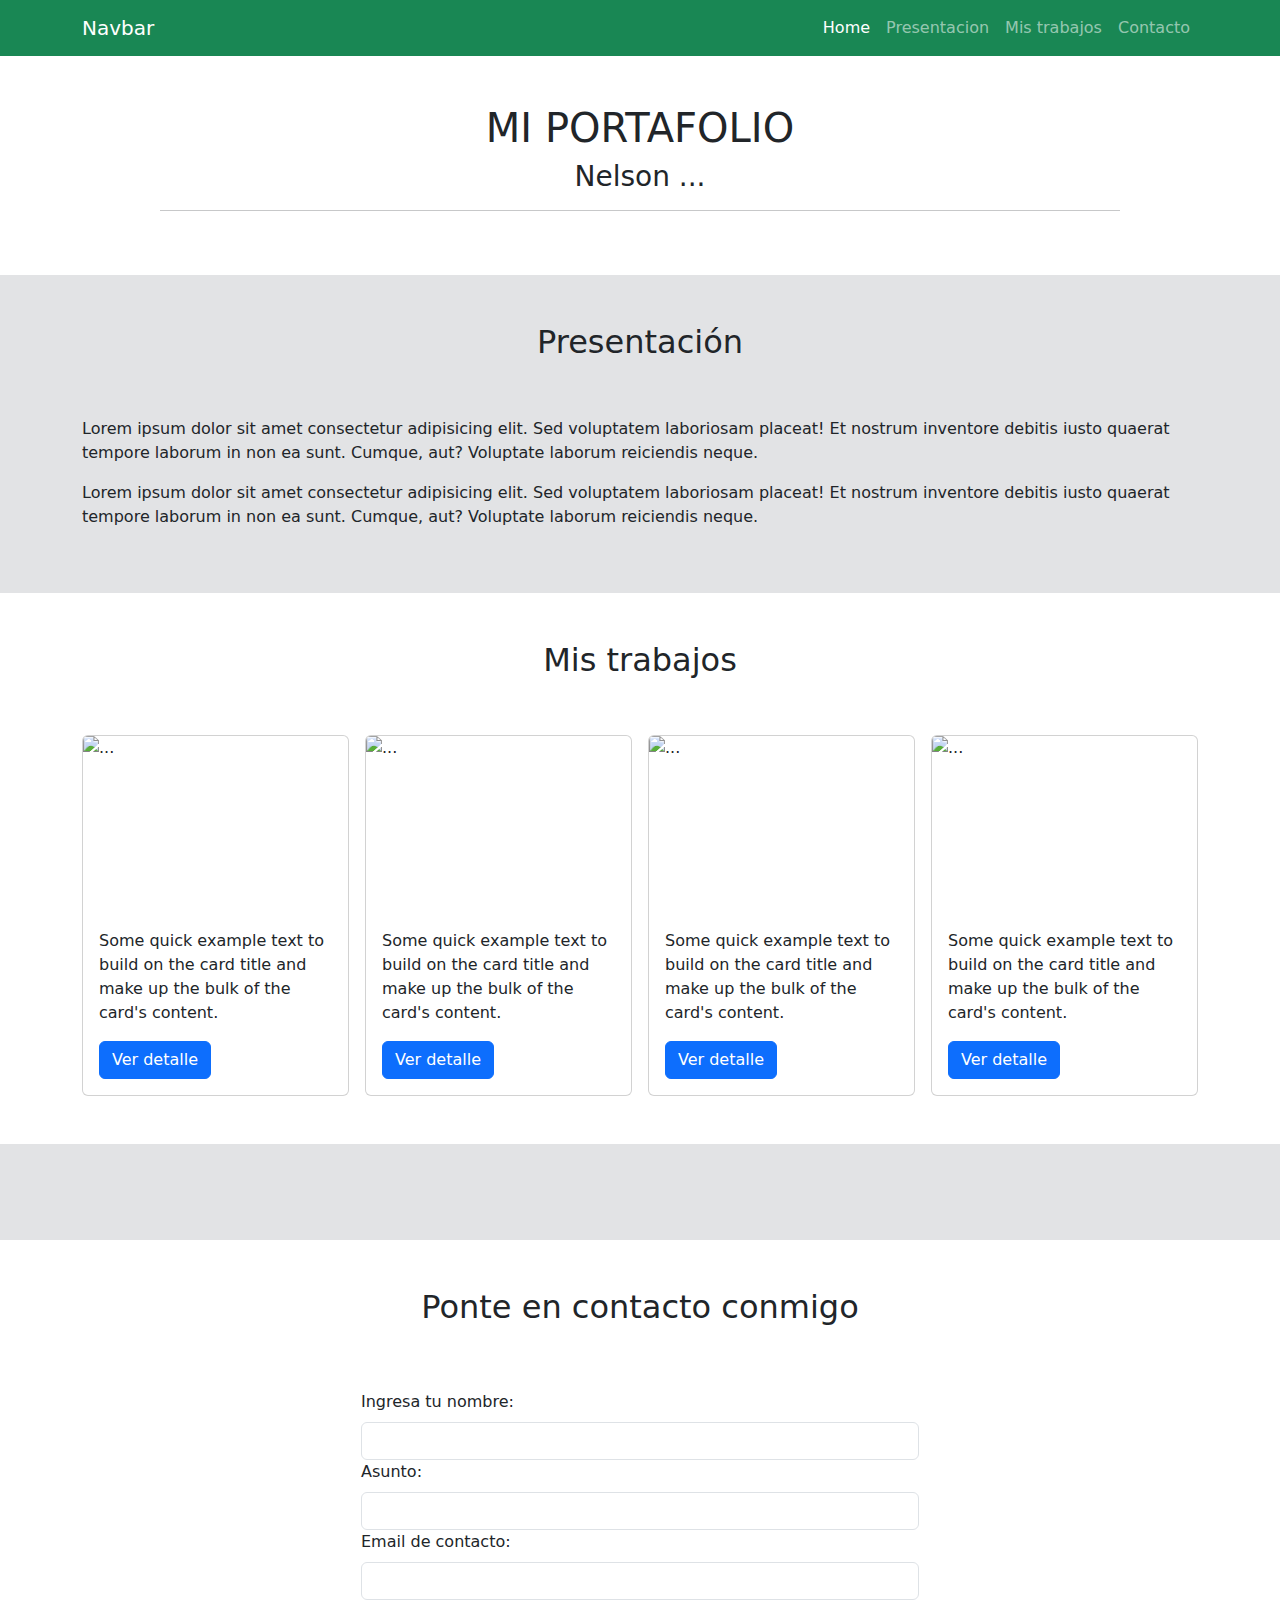
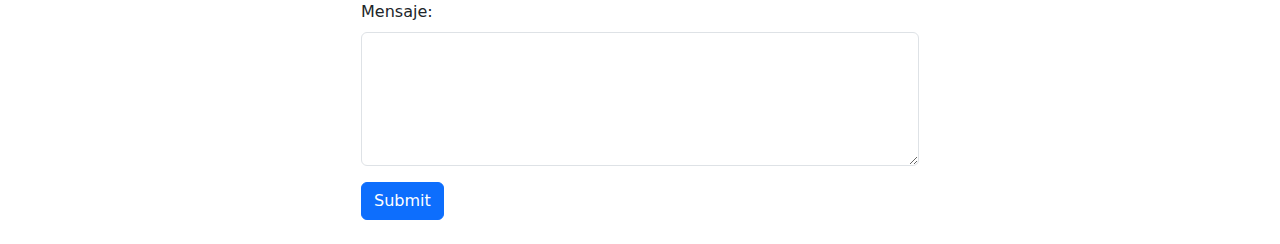
==== index.html @ e4e2295a "segunda parte repaso" ====
<!DOCTYPE html>
<html lang="es">

<head>
    <meta charset="UTF-8">
    <meta name="viewport" content="width=device-width, initial-scale=1.0">
    <title>ayudantía m2</title>

    <!-- BOOTSTRAP CSS -->
    <link href="https://cdn.jsdelivr.net/npm/bootstrap@5.3.3/dist/css/bootstrap.min.css" rel="stylesheet"
        integrity="sha384-QWTKZyjpPEjISv5WaRU9OFeRpok6YctnYmDr5pNlyT2bRjXh0JMhjY6hW+ALEwIH" crossorigin="anonymous">

    <!-- BOOTSTRAP JS -->
    <script defer src="https://cdn.jsdelivr.net/npm/bootstrap@5.3.3/dist/js/bootstrap.bundle.min.js"
        integrity="sha384-YvpcrYf0tY3lHB60NNkmXc5s9fDVZLESaAA55NDzOxhy9GkcIdslK1eN7N6jIeHz"
        crossorigin="anonymous"></script>

    <script defer src="./assets/js/script.js"></script>

    <link rel="stylesheet" href="./assets/css/styles.css">

</head>

<body>
    <!-- INICIO NAVBAR -->
    <nav class="navbar navbar-expand-lg bg-success navbar-dark" id="navbar">
        <div class="container">
            <a class="navbar-brand" href="#">Navbar</a>
            <button class="navbar-toggler" type="button" data-bs-toggle="collapse" data-bs-target="#navbarNav"
                aria-controls="navbarNav" aria-expanded="false" aria-label="Toggle navigation">
                <span class="navbar-toggler-icon"></span>
            </button>
            <div class="collapse navbar-collapse" id="navbarNav">
                <ul class="navbar-nav ms-auto">
                    <li class="nav-item">
                        <a class="nav-link active" aria-current="page" href="#">Home</a>
                    </li>
                    <li class="nav-item">
                        <a class="nav-link" href="#presentacion">Presentacion</a>
                    </li>
                    <li class="nav-item">
                    <li class="nav-item">
                        <a class="nav-link" href="#mis-trabajos">Mis trabajos</a>
                    </li>
                    </li>
                    <a class="nav-link" href="#contacto">Contacto</a>
                    </li>
                </ul>
            </div>
        </div>
    </nav>

    <!-- FIN NAVBAR -->

    <!-- INICIO HEADER-->

    <header class="text-center py-5" id="encabezado-principal">
        <h1>MI PORTAFOLIO</h1>
        <h3>Nelson ...</h3>
        <hr class="w-75 mx-auto">
    </header>

    <!-- FIN HEADER-->

    <!-- INICIO  MAIN-->

    <main>
        <!-- INICIO SECCIÓN PRESENTACIÓN -->
        <section id="presentacion" class="py-5 bg-secondary-subtle">
            <div class="container">
                <div class="presentacion-titulo">
                    <h2 class="text-center pb-5">Presentación</h2>
                </div>
                <div class="presentacion-body">
                    <p>Lorem ipsum dolor sit amet consectetur adipisicing elit. Sed voluptatem laboriosam placeat! Et
                        nostrum inventore debitis iusto quaerat tempore laborum in non ea sunt. Cumque, aut? Voluptate
                        laborum reiciendis neque.</p>
                    <p>Lorem ipsum dolor sit amet consectetur adipisicing elit. Sed voluptatem laboriosam placeat! Et
                        nostrum inventore debitis iusto quaerat tempore laborum in non ea sunt. Cumque, aut? Voluptate
                        laborum reiciendis neque.</p>
                </div>
            </div>
        </section>
        <!-- FIN SECCIÓN PRESENTACIÓN -->

        <!-- INICIO SECCIÓN MIS TRABAJOS -->

        <section id="mis-trabajos" class="py-5">
            <div class="container">
                <div class="mis-trabajos-titulo">
                    <h2 class="text-center pb-5">Mis trabajos</h2>
                </div>
                <div class="mis-trabajos-body">
                    <div class="row g-3 justify-content-evenly">
                        <div class="col-12 col-sm-6 col-md-4 col-lg-3">
                            <div class="card" style="width: 100%;">
                                <img src="https://picsum.photos/id/802/600/400" class="card-img-top" alt="..."
                                data-bs-toggle="tooltip" data-bs-placement="top" data-bs-title="Proyecto de finanzas"
                                >
                                <div class="card-body">
                                    <p class="card-text">Some quick example text to build on the card title and make up
                                        the bulk of the card's content.</p>
                                        <button class="btn btn-primary"  data-bs-placement="bottom" data-bs-toggle="popover" data-bs-title="Detalle del proyecto" data-bs-content="Este proyecto lo desarrollé en mi bootcamp de JavaScript">Ver detalle</button>
                                </div>
                            </div>
                        </div>
                        <div class="col-12 col-sm-6 col-md-4 col-lg-3">
                            <div class="card" style="width: 100%;">
                                <img src="https://picsum.photos/id/803/600/400" class="card-img-top" alt="...">
                                <div class="card-body">
                                    <p class="card-text">Some quick example text to build on the card title and make up
                                        the bulk of the card's content.</p>
                                        <button class="btn btn-primary"  data-bs-placement="bottom" data-bs-toggle="popover" data-bs-title="Detalle del proyecto" data-bs-content="Este proyecto lo desarrollé en mi bootcamp de JavaScript">Ver detalle</button>
                                </div>
                            </div>
                        </div>

                        <div class="col-12 col-sm-6 col-md-4 col-lg-3">
                            <div class="card" style="width: 100%;">
                                <img src="https://picsum.photos/id/804/1024/960" class="card-img-top" alt="...">
                                <div class="card-body">
                                    <p class="card-text">Some quick example text to build on the card title and make up
                                        the bulk of the card's content.</p>
                                        <button class="btn btn-primary"  data-bs-placement="bottom" data-bs-toggle="popover" data-bs-title="Detalle del proyecto" data-bs-content="Este proyecto lo desarrollé en mi bootcamp de JavaScript">Ver detalle</button>
                                </div>
                            </div>
                        </div>


                        <div class="col-12 col-sm-6 col-md-4 col-lg-3">
                            <div class="card" style="width: 100%;">
                                <img src="https://picsum.photos/id/805/800/600" class="card-img-top" alt="...">
                                <div class="card-body">
                                    <p class="card-text">Some quick example text to build on the card title and make up
                                        the bulk of the card's content.</p>
                                        <button class="btn btn-primary"  data-bs-placement="bottom" data-bs-toggle="popover" data-bs-title="Detalle del proyecto" data-bs-content="Este proyecto lo desarrollé en mi bootcamp de JavaScript">Ver detalle</button>
                                </div>
                            </div>
                        </div>


                    </div>
                </div>
            </div>
        </section>
        <!-- FIN SECCIÓN MIS TRABAJOS -->


        <!-- INICIO SECCION CONTACTO -->

        <section id="contacto" class="py-5 bg-secondary-subtle"></section>
        <div class="container">
            <div class="contacto-titulo">
                <h2 class="text-center py-5">Ponte en contacto conmigo</h2>
            </div>
            <div class="contacto-body py-2">
                <form class="w-50 mx-auto" id="form-contacto">
                    <div>
                        <label for="contacto-nombre" class="form-label">Ingresa tu nombre: </label>
                        <input type="text" required class="form-control" id="contacto-nombre" name="nombre">
                    </div>
                    <div>
                        <label for="contacto-asunto" class="form-label">Asunto: </label>
                        <input type="text" required class="form-control" id="contacto-asunto" name="asunto">
                    </div>
                    <div>
                        <label for="contacto-email" class="form-label">Email de contacto: </label>
                        <input type="email" required class="form-control" id="contacto-email" name="email">
                    </div>
                    <div>
                        <label for="contacto-mensaje" class="form-label">Mensaje: </label>
                        <textarea name="mensaje" id="contacto-mensaje" class="form-control" rows="5"
                            required></textarea>
                    </div>
                    <div class="py-3">
                        <input type="submit" class="btn btn-primary" data-bs-toggle="modal" data-bs-target="#modal-contacto">
                    </div>
                </form>
            </div>
        </div>
        </section>

        <!-- FIN SECCCION CONTACTO -->
    </main>

    <!-- FIN  MAIN-->





    <!-- Modal -->
    <div class="modal fade" id="modal-contacto" tabindex="-1" aria-labelledby="modal-contactoLabel" aria-hidden="true">
        <div class="modal-dialog modal-dialog-centered">
            <div class="modal-content">
                <div class="modal-header">
                    <h1 class="modal-title fs-5" id="modal-contactoLabel">Mensaje</h1>
                    <button type="button" class="btn-close" data-bs-dismiss="modal" aria-label="Close"></button>
                </div>
                <div class="modal-body">
                    <p id="mensaje-modal"></p>
                </div>
                <div class="modal-footer">
                    <button type="button" class="btn btn-secondary" data-bs-dismiss="modal">Close</button>
                </div>
            </div>
        </div>
    </div>

</body>

</html>
---- assets/css/styles.css ----
#mis-trabajos .mis-trabajos-body img {
    width: 100%;
    aspect-ratio: 3/2;
}
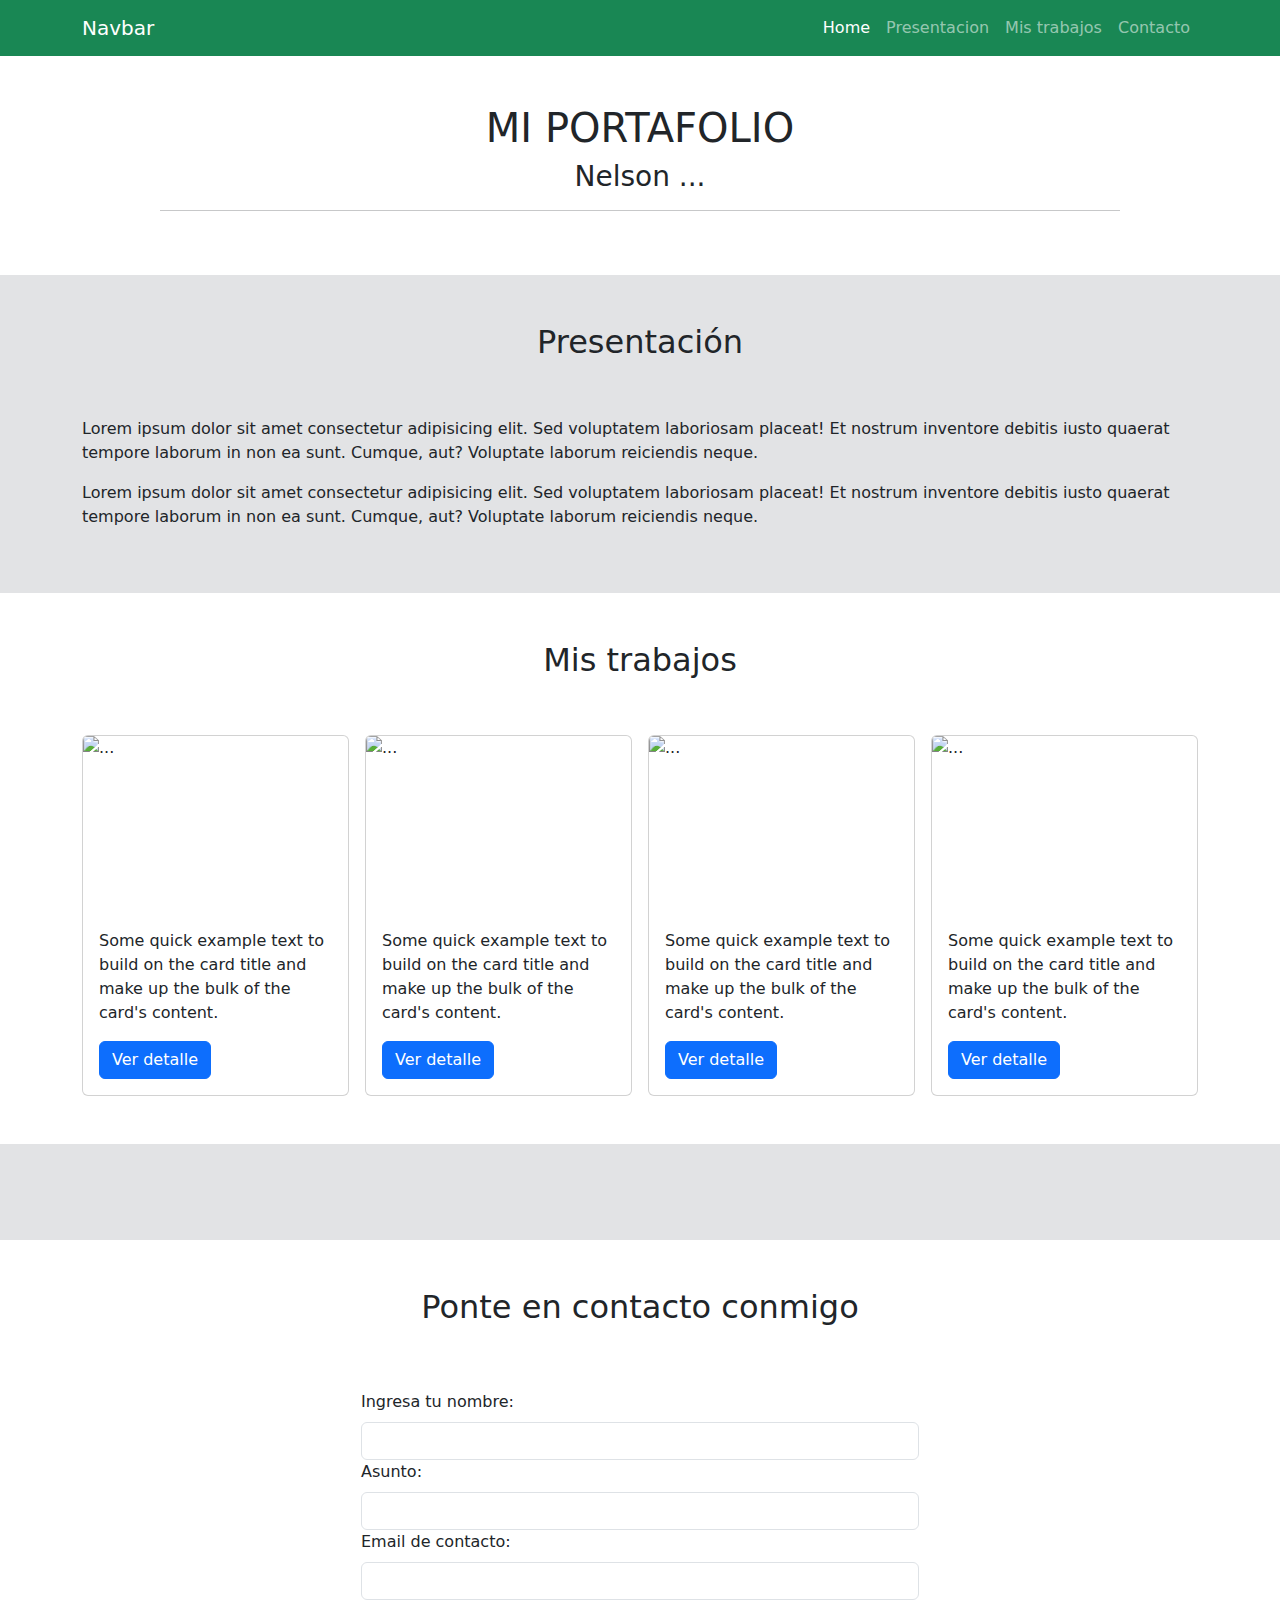
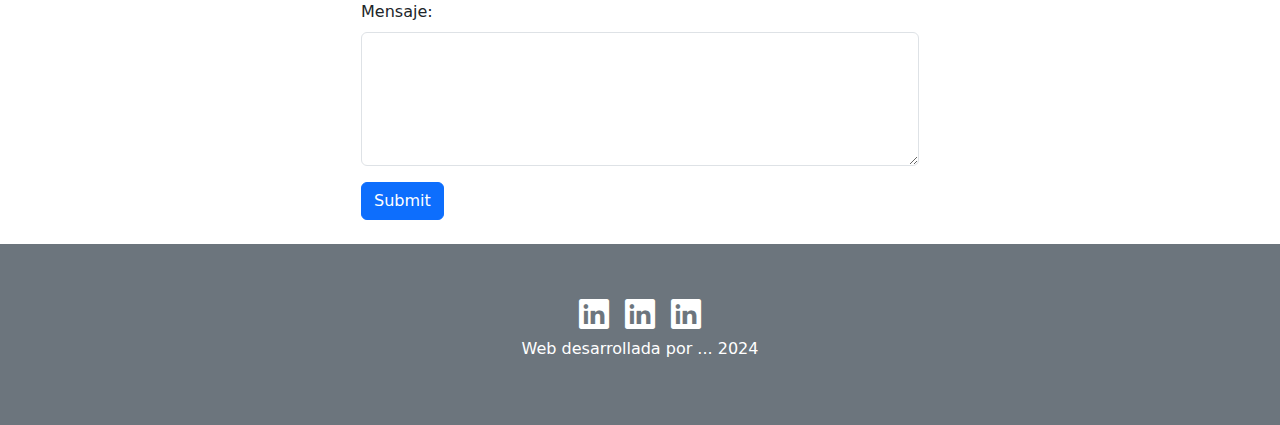
==== commit ee2358f1: "se agrega sección footer más un ejemplo de overlay" ====
--- a/index.html
+++ b/index.html
@@ -14,6 +14,9 @@
     <script defer src="https://cdn.jsdelivr.net/npm/bootstrap@5.3.3/dist/js/bootstrap.bundle.min.js"
         integrity="sha384-YvpcrYf0tY3lHB60NNkmXc5s9fDVZLESaAA55NDzOxhy9GkcIdslK1eN7N6jIeHz"
         crossorigin="anonymous"></script>
+
+        <!-- BOOTSTRAP ICONS -->
+    <link rel="stylesheet" href="https://cdn.jsdelivr.net/npm/bootstrap-icons@1.11.3/font/bootstrap-icons.min.css">
 
     <script defer src="./assets/js/script.js"></script>
 
@@ -185,6 +188,20 @@
 
     <!-- FIN  MAIN-->
 
+    <footer class="py-5 bg-secondary">
+        <div class="icons-contacto d-flex justify-content-center">
+            <a href="https://www.linkedin.com" target="_blank">
+                <i class="bi bi-linkedin mx-2"></i>   
+            </a>
+            
+            <i class="bi bi-linkedin mx-2"></i>
+            <i class="bi bi-linkedin mx-2"></i>
+        </div>
+        <div>
+           <p class="text-center text-white">Web desarrollada por ... 2024</p> 
+        </div>
+    </footer>
+
 
 
 
--- a/assets/css/styles.css
+++ b/assets/css/styles.css
@@ -1,4 +1,10 @@
 #mis-trabajos .mis-trabajos-body img {
     width: 100%;
     aspect-ratio: 3/2;
+}
+
+
+.icons-contacto i{
+    font-size: 30px;
+    color: white;
 }